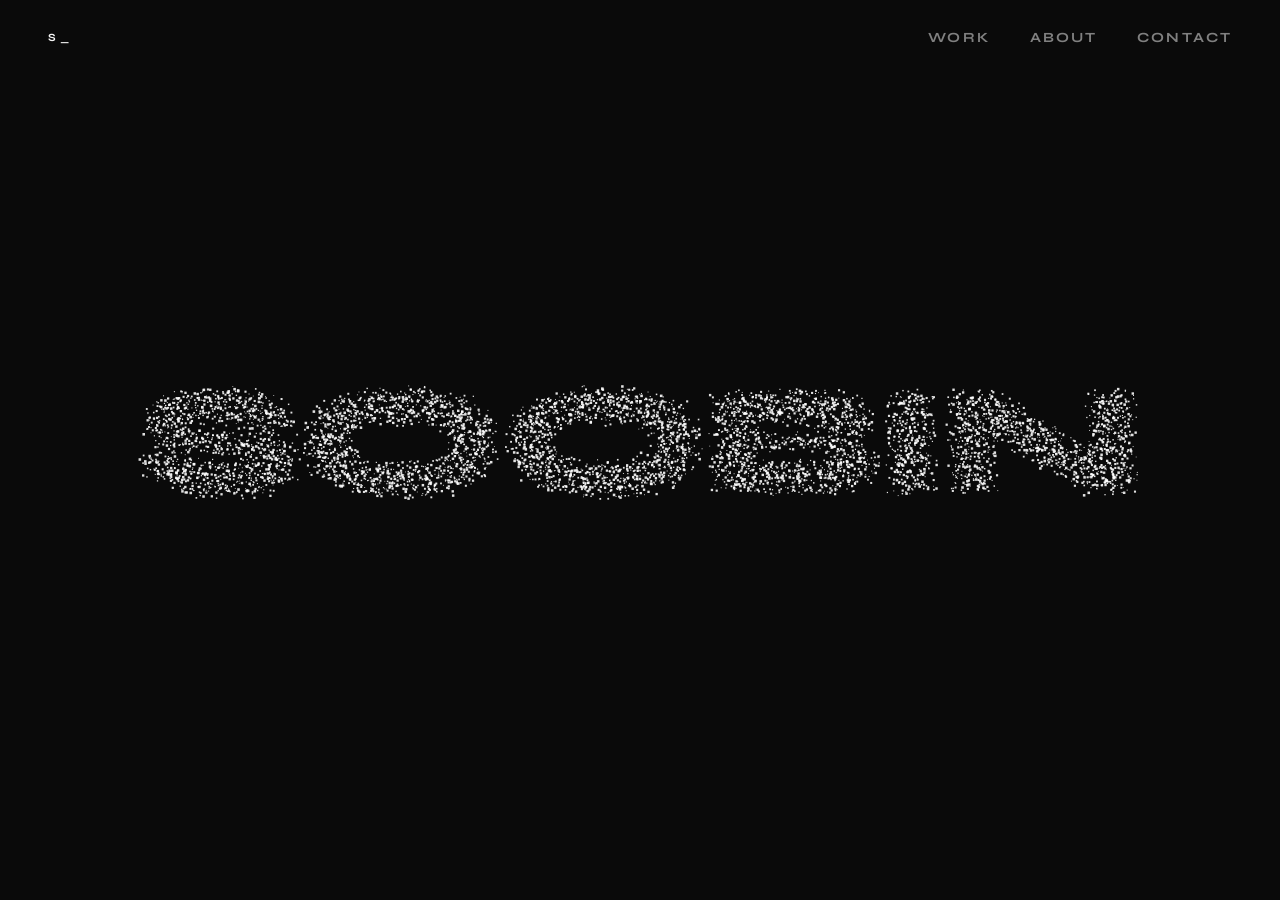
==== index.html @ 7f5744cd "Fix return: remove return-style, add typeLogo, GSAP fade then scroll" ====
<!DOCTYPE html>
<html lang="ko" class="bg-black">
<head>
  <meta charset="UTF-8">
  <meta name="viewport" content="width=device-width, initial-scale=1.0">
  <title>SOOBIN — UX/UI Designer</title>
  <script>
    history.scrollRestoration = 'manual';
    window.scrollTo(0, 0);
    document.documentElement.style.opacity = '0';
  </script>
  <link rel="preconnect" href="https://fonts.googleapis.com">
  <link rel="preconnect" href="https://fonts.gstatic.com" crossorigin>
  <link href="https://fonts.googleapis.com/css2?family=Syne:wght@400;700;800&display=swap" rel="stylesheet">
  <link href="https://fonts.googleapis.com/css2?family=Material+Symbols+Outlined:opsz,wght,FILL,GRAD@20,500,1,0&display=block" rel="stylesheet">
  <link rel="stylesheet" href="css/style.css?v=20260617b">
  <script src="https://cdnjs.cloudflare.com/ajax/libs/gsap/3.12.5/gsap.min.js"></script>
  <script src="https://cdnjs.cloudflare.com/ajax/libs/gsap/3.12.5/ScrollTrigger.min.js"></script>
  <script src="https://cdn.jsdelivr.net/npm/lenis@1.1.14/dist/lenis.min.js"></script>
</head>
<body class="antialiased bg-black">

  <!-- Fixed header: z-100 -->
  <header class="header" id="header">
    <a class="header__logo" href="#" id="headerLogo"><span id="typedLogo"></span><span class="header__cursor">_</span></a>
    <nav class="header__nav">
      <a href="#work"><span class="nav-link-inner"><span>WORK</span><span aria-hidden="true">WORK</span></span></a>
      <a href="#about"><span class="nav-link-inner"><span>ABOUT</span><span aria-hidden="true">ABOUT</span></span></a>
      <a href="#contact"><span class="nav-link-inner"><span>CONTACT</span><span aria-hidden="true">CONTACT</span></span></a>
    </nav>
  </header>

  <!-- Fixed particle canvas: z-10 -->
  <canvas id="particle-canvas"></canvas>

  <!-- Fixed hero section: z-20 (scroll cue, etc.) -->
  <section class="hero-overlay" id="heroOverlay">
    <div class="scroll-hint" id="scrollHint">
      <svg width="12" height="24" viewBox="0 0 12 24" fill="none">
        <line x1="6" y1="0" x2="6" y2="20" stroke="white" stroke-width="1" opacity="0.5"/>
        <polyline points="2,16 6,22 10,16" stroke="white" stroke-width="1" fill="none" opacity="0.5"/>
      </svg>
      <span>SCROLL</span>
    </div>
  </section>

  <!-- Background transition overlay: z-22, fades from transparent to cream -->
  <div id="bgOverlay"></div>

  <!-- Fixed content panel: z-25 — starts at translateY(100%), slides up -->
  <div id="contentPanel">
    <div class="white-bg-content">

      <!-- Section 1: ABOUT ME (first thing user sees when sliding up) -->
      <section class="section-designer" id="about">
        <div class="about-me">

          <div class="about-me-left">
            <p class="designer-label">UX / UI DESIGNER &amp; PUBLISHER</p>
            <h2 class="designer-name">ABOUT ME</h2>
            <p class="about-me-intro"><span class="cube-wrap"><strong class="cube-text" id="aboutCubeText">문제를 해결하는</strong></span> 사람입니다.</p>

            <div class="about-me-columns">
              <div class="info-col">
                <div class="info-group">
                  <h3><span class="material-symbols-outlined">school</span>EDUCATION</h3>
                  <p>단국대학교(죽전) 졸업</p>
                </div>
                <div class="info-group">
                  <h3><span class="material-symbols-outlined">work</span>WORK EXPERIENCE</h3>
                  <p><span class="info-date">2022.08 – 2026.02</span> (주) 쌤시크코스메틱<br><span class="info-sub">해외영업 / 이커머스 MD</span></p>
                </div>
                <div class="info-group">
                  <h3><span class="material-symbols-outlined">language</span>LANGUAGES</h3>
                  <p>영어 · 중국어 · 한국어 · 말레이시아어</p>
                </div>
                <div class="info-group">
                  <h3><span class="material-symbols-outlined">build</span>SKILLS</h3>
                  <div class="skills-grid">
                    <span class="skill-chip"><span class="skill-chip-inner"><span>AI 활용 기술</span><span aria-hidden="true">AI 활용 기술</span></span></span>
                    <span class="skill-chip"><span class="skill-chip-inner"><span>컨텐츠 기획</span><span aria-hidden="true">컨텐츠 기획</span></span></span>
                    <span class="skill-chip"><span class="skill-chip-inner"><span>UX/UI 디자인</span><span aria-hidden="true">UX/UI 디자인</span></span></span>
                    <span class="skill-chip"><span class="skill-chip-inner"><span>웹퍼블리싱</span><span aria-hidden="true">웹퍼블리싱</span></span></span>
                    <span class="skill-chip"><span class="skill-chip-inner"><span>SNS 운영</span><span aria-hidden="true">SNS 운영</span></span></span>
                    <span class="skill-chip"><span class="skill-chip-inner"><span>인플루언서 마케팅</span><span aria-hidden="true">인플루언서 마케팅</span></span></span>
                    <span class="skill-chip"><span class="skill-chip-inner"><span>이커머스 MD</span><span aria-hidden="true">이커머스 MD</span></span></span>
                    <span class="skill-chip"><span class="skill-chip-inner"><span>해외 영업</span><span aria-hidden="true">해외 영업</span></span></span>
                  </div>
                </div>
              </div>

              <div class="info-col">
                <div class="info-group">
                  <h3><span class="material-symbols-outlined">workspace_premium</span>CERTIFICATE</h3>
                  <div class="cert-sub">
                    <h4>WEB &amp; DEVELOPMENT</h4>
                    <p>웹개발기능사 (취득 예정)<br>프로그래밍 기능사 (취득 예정)</p>
                  </div>
                  <div class="cert-sub">
                    <h4>DESIGN</h4>
                    <p>2026 GTQ 1급<br>2026 GTQi 1급</p>
                  </div>
                  <div class="cert-sub">
                    <h4>LANGUAGE</h4>
                    <p>2025 TOPIK 6급<br>2024 무역영어 1급<br>2022 ITT 비즈니스 영어 번역 2급<br>2021 TOEIC 910</p>
                  </div>
                  <div class="cert-sub">
                    <h4>OTHERS</h4>
                    <p>2025 네트워크관리사 2급<br>2025 운전면허 2종</p>
                  </div>
                </div>
              </div>
            </div>
          </div>

          <div class="about-me-right">
            <div class="profile-photo-wrap">
              <div class="profile-photo"><img src="images/profile.jpg" alt="장수빈"></div>
              <!-- Small pixel-art stickers floating around the photo instead of
                   a separate "What I Like" block — a quieter, more personal touch. -->
              <img class="profile-sticker profile-sticker--game" style="--r:-10deg" src="images/sticker-gamev2.png" alt="게임">
              <img class="profile-sticker profile-sticker--music" style="--r:8deg" src="images/sticker-musicv2.png" alt="음악">
              <img class="profile-sticker profile-sticker--coffee" style="--r:-6deg" src="images/sticker-coffeev2.png" alt="커피">
            </div>
            <p class="profile-name">장수빈</p>
            <dl class="profile-table">
              <div><dt>D.O.B</dt><dd>1997.03.01</dd></div>
              <div><dt>EMAIL</dt><dd>itsmauvely@gmail.com</dd></div>
              <div><dt>TEL</dt><dd>010-4580-2999</dd></div>
              <div><dt>NATIONALITY</dt><dd>말레이시아 (F-2)</dd></div>
            </dl>
          </div>

        </div>
      </section>

      <!-- Scene transition: white → black wipe, scrubbed by scroll -->
      <div class="scene-transition" data-fill="#0a0a0a">
        <div class="scene-transition-fill"></div>
      </div>

      <!-- Section 2: Selected Works (gallery clip-path reveal) -->
      <section class="section-work" id="work">
        <div class="section-header">
          <h2>SELECTED WORKS</h2>
        </div>
        <!-- Works grid: each card is text-over-media. On hover the card's
             video autoplays (muted/loop) and every other card desaturates
             + dims, spotlighting the hovered project. Poster <div> and the
             empty <video> are placeholders — swap in real <img src> /
             <video src> per project. -->
        <div class="works-grid">
          <a class="work-item" href="work/ode.html">
            <div class="work-head">
              <div class="work-meta">
                <h3 class="work-title">ODE</h3>
                <div class="work-tagline"><span>UX/UI Design</span><i class="work-divider"></i><span>Concept Design</span></div>
              </div>
            </div>
            <div class="work-media">
              <img class="work-poster" src="images/ode-thumb.png" alt="" loading="lazy">
              <video class="work-video" muted loop playsinline preload="none" src="images/ode-video.mp4"></video>
            </div>
          </a>
          <a class="work-item" href="#">
            <div class="work-head">
              <div class="work-meta">
                <h3 class="work-title">Project Title</h3>
                <div class="work-tagline"><span>UX/UI Design</span><i class="work-divider"></i><span>Redesign</span></div>
              </div>
            </div>
            <div class="work-media">
              <img class="work-poster" src="https://picsum.photos/seed/soobin2/800/450" alt="" loading="lazy">
              <video class="work-video" muted loop playsinline preload="none"></video>
            </div>
          </a>
          <a class="work-item" href="#">
            <div class="work-head">
              <div class="work-meta">
                <h3 class="work-title">Project Title</h3>
                <div class="work-tagline"><span>UX/UI Design</span><i class="work-divider"></i><span>Concept Design</span></div>
              </div>
            </div>
            <div class="work-media">
              <img class="work-poster" src="https://picsum.photos/seed/soobin3/800/450" alt="" loading="lazy">
              <video class="work-video" muted loop playsinline preload="none"></video>
            </div>
          </a>
          <a class="work-item" href="#">
            <div class="work-head">
              <div class="work-meta">
                <h3 class="work-title">Project Title</h3>
                <div class="work-tagline"><span>UX/UI Design</span><i class="work-divider"></i><span>Redesign</span></div>
              </div>
            </div>
            <div class="work-media">
              <img class="work-poster" src="https://picsum.photos/seed/soobin4/800/450" alt="" loading="lazy">
              <video class="work-video" muted loop playsinline preload="none"></video>
            </div>
          </a>
          <a class="work-item" href="#">
            <div class="work-head">
              <div class="work-meta">
                <h3 class="work-title">Project Title</h3>
                <div class="work-tagline"><span>UX/UI Design</span><i class="work-divider"></i><span>Concept Design</span></div>
              </div>
            </div>
            <div class="work-media">
              <img class="work-poster" src="https://picsum.photos/seed/soobin5/800/450" alt="" loading="lazy">
              <video class="work-video" muted loop playsinline preload="none"></video>
            </div>
          </a>
          <a class="work-item" href="#">
            <div class="work-head">
              <div class="work-meta">
                <h3 class="work-title">Project Title</h3>
                <div class="work-tagline"><span>UX/UI Design</span><i class="work-divider"></i><span>Redesign</span></div>
              </div>
            </div>
            <div class="work-media">
              <img class="work-poster" src="https://picsum.photos/seed/soobin6/800/450" alt="" loading="lazy">
              <video class="work-video" muted loop playsinline preload="none"></video>
            </div>
          </a>
        </div>
      </section>

      <!-- Scene transition: black → white wipe, scrubbed by scroll -->
      <div class="scene-transition" data-fill="#ffffff">
        <div class="scene-transition-fill"></div>
      </div>

      <!-- Section 3: Skills -->
      <section class="section-about" id="skills">
        <div class="about-inner">
          <div class="about-text">
            <h2>UX/UI DESIGNER<br>& PUBLISHER</h2>
            <p>사용자 중심의 디자인으로 문제를 해결하고,<br>직접 코드로 구현해 완성도 높은 제품을 만듭니다.</p>
            <div class="tools">
              <span>Figma</span><span>Photoshop</span><span>Illustrator</span><span>After Effects</span><span>HTML/CSS</span><span>JavaScript</span>
            </div>
          </div>
        </div>
      </section>

      <!-- Footer / Contact -->
      <footer class="footer" id="contact">
        <div class="footer-inner">
          <a class="footer-email" href="mailto:itsmauvely@gmail.com">
            <span class="footer-email-text">
              itsmauvely@gmail.com
            </span>
          </a>
          <p class="footer-copy">© 2026 SOOBIN. All rights reserved.</p>
        </div>
      </footer>

    </div>
  </div>

  <script src="js/particle.js"></script>
  <script>
    (function () {
      const el = document.getElementById('aboutCubeText');
      if (!el) return;
      const words = ['문제를 해결하는', '경험을 설계하는', '새로운 도전을 좋아하는', '디테일에 집착하는'];
      let idx = 0;

      const prefersReducedMotion = window.matchMedia('(prefers-reduced-motion: reduce)').matches;

      gsap.set(el, { transformPerspective: 500, transformOrigin: '50% 100%' });

      function rotate() {
        if (prefersReducedMotion) {
          idx = (idx + 1) % words.length;
          el.textContent = words[idx];
          return;
        }

        gsap.to(el, {
          rotationX: 90,
          opacity: 0,
          duration: 0.32,
          ease: 'power3.in',
          onComplete: () => {
            idx = (idx + 1) % words.length;
            el.textContent = words[idx];
            gsap.fromTo(el,
              { rotationX: -90, opacity: 0 },
              { rotationX: 0, opacity: 1, duration: 0.38, ease: 'power3.out' }
            );
          }
        });
      }

      setInterval(rotate, 2600);
    })();
  </script>
  <script>
    (function () {
      if (typeof ScrollTrigger === 'undefined') return;
      gsap.registerPlugin(ScrollTrigger);

      const scroller = document.getElementById('contentPanel');
      ScrollTrigger.defaults({ scroller });

      // ── Lenis smooth scroll on the panel (not window — the panel is the
      //    real scroller here). Driven by GSAP's ticker and wired to
      //    ScrollTrigger.update so the two never fight over the scroll loop. ──
      let lenis = null;
      if (typeof Lenis !== 'undefined') {
        lenis = new Lenis({
          wrapper: scroller,
          content: scroller.firstElementChild, // .white-bg-content
          duration: 1.05,
          easing: (t) => Math.min(1, 1.001 - Math.pow(2, -10 * t)),
          smoothWheel: true,
          syncTouch: false, // leave touch native so the swipe-to-close gesture keeps working
        });

        lenis.on('scroll', ScrollTrigger.update);

        gsap.ticker.add((time) => { lenis.raf(time * 1000); });
        gsap.ticker.lagSmoothing(0);

        // Expose so particle.js can reset scroll position on open/close.
        window.__lenis = lenis;
      }

      // Scene transitions: each .scene-transition's fill scales up to cover
      // it as you scroll through, so the white↔black section change reads
      // as one continuous wipe instead of a hard cut at a section edge.
      document.querySelectorAll('.scene-transition').forEach((el) => {
        const fill = el.querySelector('.scene-transition-fill');
        if (!fill) return;
        fill.style.background = el.dataset.fill || '#000';

        gsap.fromTo(fill, { scaleY: 0 }, {
          scaleY: 1,
          ease: 'none',
          scrollTrigger: {
            trigger: el,
            start: 'top bottom',
            end: 'bottom top',
            scrub: true
          }
        });
      });

      // Generic scroll reveal — every section's content fades + rises in,
      // staggered, instead of just being statically there. Used everywhere
      // so scrolling itself carries the motion, per-section.
      function reveal(selector) {
        document.querySelectorAll(selector).forEach((group) => {
          const items = group.children.length ? Array.from(group.children) : [group];
          gsap.from(items, {
            y: 28,
            opacity: 0,
            duration: 0.7,
            ease: 'power3.out',
            stagger: 0.08,
            scrollTrigger: {
              trigger: group,
              start: 'top 85%',
              toggleActions: 'play none none none'
            }
          });
        });
      }

      reveal('.info-col');
      reveal('.section-header');
      reveal('.about-text');
      reveal('.footer-inner');

      // Works cards: a CSS-only fade-in on scroll (no GSAP opacity hold) so
      // they can never get stuck invisible if a ScrollTrigger misfires.
      const workItems = document.querySelectorAll('.work-item');
      if ('IntersectionObserver' in window) {
        const io = new IntersectionObserver((entries) => {
          entries.forEach((e) => {
            if (e.isIntersecting) { e.target.classList.add('is-in'); io.unobserve(e.target); }
          });
        }, { root: scroller, threshold: 0.12 });
        workItems.forEach((it) => io.observe(it));
      } else {
        workItems.forEach((it) => it.classList.add('is-in'));
      }
      // Safety net: never let a card stay hidden if the observer misfires.
      setTimeout(() => workItems.forEach((it) => it.classList.add('is-in')), 2500);

      // Selected Works: play a card's video on hover, reset when leaving.
      // No-ops gracefully until each <video> is given a real src.
      document.querySelectorAll('.work-item').forEach((item) => {
        const video = item.querySelector('.work-video');
        if (!video) return;
        item.addEventListener('mouseenter', () => {
          if (!video.getAttribute('src') && !video.currentSrc) return;
          const p = video.play();
          if (p) p.catch(() => {});
        });
        item.addEventListener('mouseleave', () => {
          video.pause();
          video.currentTime = 0;
        });
      });

      window.addEventListener('load', () => ScrollTrigger.refresh());

      // Page transition: 뷰포트 전체를 dark overlay로 덮고 이동 (파티클 노출 방지)
      const transOverlay = document.createElement('div');
      transOverlay.style.cssText = 'position:fixed;inset:0;background:#2b3133;z-index:9999;opacity:0;pointer-events:none;transition:opacity 0.18s ease';
      document.body.appendChild(transOverlay);

      document.querySelectorAll('.work-item[href]:not([href="#"])').forEach((link) => {
        link.addEventListener('click', (e) => {
          const href = link.getAttribute('href');
          if (!href || href === '#') return;
          e.preventDefault();
          transOverlay.style.pointerEvents = 'all';
          transOverlay.style.opacity = '1';
          setTimeout(() => { window.location.href = href; }, 180);
        });
      });
    })();
  </script>
</body>
</html>
---- css/style.css ----
*, *::before, *::after { box-sizing: border-box; margin: 0; padding: 0; }

:root {
  --bg: #0a0a0a;
  --text: #ffffff;
  --font: 'Syne', sans-serif;
  --panel-ease: cubic-bezier(0.16, 1, 0.3, 1);
}

html {
  background: var(--bg);
  overflow: hidden; /* no window scroll — panel handles it */
}

body {
  background: var(--bg);
  color: var(--text);
  font-family: var(--font);
  overflow: hidden;
  height: 100dvh;
}

/* ── Header ── */
.header {
  position: fixed;
  top: 0; left: 0; right: 0;
  z-index: 100;
  display: flex;
  justify-content: space-between;
  align-items: center;
  padding: 28px 48px;
  opacity: 0;
  transform: translateY(-16px);
  transition: opacity 0.8s ease, transform 0.8s ease;
  mix-blend-mode: difference;
  pointer-events: none;
}

.header.visible {
  opacity: 1;
  transform: translateY(0);
  pointer-events: auto;
}

.header__logo {
  font-size: 11px;
  font-weight: 700;
  letter-spacing: 0.18em;
  color: #fff;
  text-decoration: none;
  display: inline-flex;
  align-items: center;
  white-space: nowrap;
}

.header__cursor {
  display: inline-block;
  margin-left: 2px;
  animation: header-cursor-blink 1s steps(1) infinite;
}

@keyframes header-cursor-blink {
  0%, 49% { opacity: 1; }
  50%, 100% { opacity: 0; }
}

.header__nav {
  display: flex;
  gap: 40px;
}

.header__nav a {
  display: inline-block;
  overflow: hidden;
  height: 1.4em;
  font-size: 14px;
  font-weight: 700;
  letter-spacing: 0.15em;
  color: #fff;
  text-decoration: none;
  opacity: 0.5;
  transition: opacity 0.3s;
}

.header__nav a:hover { opacity: 1; }

/* Plain rising-text swap — no blur, just slide. */
.nav-link-inner {
  position: relative;
  display: inline-block;
}

.nav-link-inner span {
  display: block;
  line-height: 1.4em;
  transition: transform 0.3s var(--panel-ease);
}

/* First span stays in normal flow — it's what gives the link its size. */
.nav-link-inner span:first-child {
  position: relative;
  transform: translateY(0%);
}

/* Duplicate is just an overlay riding on top, starting one line below. */
.nav-link-inner span:last-child {
  position: absolute;
  left: 0;
  top: 0;
  width: 100%;
  transform: translateY(100%);
}

.header__nav a:hover .nav-link-inner span:first-child {
  transform: translateY(-100%);
}

.header__nav a:hover .nav-link-inner span:last-child {
  transform: translateY(0%);
}

/* ── Fixed particle canvas ── */
#particle-canvas {
  position: fixed;
  top: 0; left: 0;
  width: 100vw;
  height: 100vh;
  display: block;
  z-index: 1;
  transform-origin: 50% 50%;
  will-change: filter, transform, opacity;
}

/* ── Hero overlay (holds scroll hint) ── */
.hero-overlay {
  position: fixed;
  inset: 0;
  z-index: 20;
  pointer-events: none;
}

/* ── Scroll hint ── */
.scroll-hint {
  position: absolute;
  bottom: 40px;
  left: 50%;
  transform: translateX(-50%);
  display: flex;
  flex-direction: column;
  align-items: center;
  gap: 10px;
  opacity: 0;
  transition: opacity 0.8s ease;
  pointer-events: none;
}

.scroll-hint.visible { opacity: 1; }

.scroll-hint span {
  font-size: 9px;
  font-weight: 700;
  letter-spacing: 0.3em;
  color: rgba(255,255,255,0.35);
}

/* ── Page transition: View Transitions API (JS-driven, Chrome 111+) ── */
@keyframes vt-slide-in {
  from { opacity: 0; transform: translateY(24px); }
  to   { opacity: 1; transform: translateY(0); }
}
@keyframes vt-fade-out {
  from { opacity: 1; }
  to   { opacity: 0; }
}

::view-transition-new(root) {
  animation: vt-slide-in 0.65s cubic-bezier(0.16, 1, 0.3, 1) both;
}
::view-transition-old(root) {
  animation: vt-fade-out 0.25s ease forwards;
}

/* ── Background transition overlay ── */
#bgOverlay {
  position: fixed;
  inset: 0;
  z-index: 22;
  background: #ffffff;
  opacity: 0;
  pointer-events: none;
}

/* ── Content panel: slides up from below ── */
#contentPanel {
  position: fixed;
  inset: 0;
  z-index: 25;
  background: #ffffff;
  color: #1a1a1a;
  overflow-y: auto;
  overflow-x: hidden;
  overscroll-behavior-y: contain;
  opacity: 0;
  visibility: hidden;
  scrollbar-width: none;
  -ms-overflow-style: none;
}

#contentPanel::-webkit-scrollbar { display: none; }

/* ── ABOUT ME section (first thing in panel) ── */
.section-designer {
  min-height: 100dvh;
  display: flex;
  flex-direction: column;
  /* Center the resume block in the viewport when it's shorter than one
     screen (no more big empty band before Selected Works), but fall back
     to top-alignment when it's taller so the heading never gets clipped
     out of the scroll. */
  justify-content: safe center;
  padding: 80px 10vw 32px;
}

.designer-label {
  font-size: 14px;
  font-weight: 700;
  letter-spacing: 0.25em;
  color: rgba(0,0,0,0.35);
}

.designer-name {
  font-size: clamp(52px, 6.4vw, 76px);
  font-weight: 800;
  letter-spacing: -0.01em;
  line-height: 0.9;
  color: #1a1a1a;
  margin-top: 10px;
}

/* ── ABOUT ME: resume-style two-column layout ── */
.about-me {
  display: grid;
  grid-template-columns: 1fr 320px;
  align-items: start;
  gap: 80px;
  width: 100%;
}

.about-me-intro {
  font-size: clamp(22px, 2.6vw, 28px);
  color: rgba(0,0,0,0.7);
  margin-top: 40px;
  padding-bottom: 40px;
  border-bottom: 1px solid rgba(0,0,0,0.07);
}

.about-me-intro strong {
  font-weight: 800;
}

/* ── Cube-rotate text in intro line ── */
.cube-wrap {
  display: inline-block;
  perspective: 500px;
  vertical-align: bottom;
}

.cube-text {
  display: inline-block;
  transform-origin: 50% 100%;
  backface-visibility: hidden;
  will-change: transform, opacity;
}

.about-me-columns {
  display: grid;
  grid-template-columns: 1fr 1fr;
  gap: 56px;
  margin-top: 56px;
}

.info-col {
  display: flex;
  flex-direction: column;
  gap: 42px;
}

/* A small line icon per category instead of a flat list of equally
   weighted headers — gives the eye a rhythm to follow without adding color. */
.info-group h3 {
  display: flex;
  align-items: center;
  gap: 11px;
  font-size: 17px;
  font-weight: 800;
  letter-spacing: 0.04em;
  color: #1a1a1a;
  margin-bottom: 16px;
}

.info-group h3 .material-symbols-outlined {
  font-size: 25px;
  flex-shrink: 0;
  color: #1a1a1a;
}

.info-group p {
  font-size: 17px;
  line-height: 1.7;
  color: rgba(0,0,0,0.55);
}

.info-date {
  color: rgba(0,0,0,0.35);
  margin-right: 4px;
}

.info-sub {
  color: rgba(0,0,0,0.4);
  font-size: 15px;
}

/* Chips instead of a 2-col text list — wraps naturally so it doesn't
   stretch into four long, sparse rows. */
.skills-grid {
  display: grid;
  grid-template-columns: repeat(4, max-content);
  gap: 8px 10px;
}

/* Chip is just the clipping frame + border; the rising text lives in
   the inner two-row stack so hover swaps "label" for a bolder duplicate
   of itself instead of inverting the background. */
.skill-chip {
  position: relative;
  display: flex;
  align-items: center;
  justify-content: center;
  overflow: hidden;
  padding: 8px 17px;
  border: 1px solid rgba(0,0,0,0.12);
  border-radius: 22px;
  text-align: center;
  transition: border-color 0.25s ease;
}

/* Hover-only effects are scoped to mouse-capable devices. On touch
   screens there's no "mouse leave" event, so tapping a chip would
   trigger :hover and leave it permanently stuck in the bold/blurred
   state — exactly what was showing up in chips that had been tapped. */
@media (hover: hover) and (pointer: fine) {
  .skill-chip:hover {
    border-color: rgba(0,0,0,0.3);
  }
}

/* Plain rising-text swap — no blur, just slide. Explicit height +
   overflow:hidden here too, as a hard clip independent of the chip's own
   sizing, so the duplicate line can never visibly poke out. Fixed px
   (not em) because em here was resolving against the wrong inherited
   font-size, leaving the box taller than one real line of text. */
.skill-chip-inner {
  position: relative;
  display: inline-block;
  height: 22px;
  overflow: hidden;
  /* clip-path + isolation force a hard clip boundary that filter:blur()
     can't bleed past — overflow:hidden alone can let a blurred child's
     glow render slightly outside the box in some browsers. */
  clip-path: inset(0);
  isolation: isolate;
}

.skill-chip-inner span {
  display: block;
  font-size: 15px;
  font-weight: 600;
  /* px, not unitless 1.4 — was rounding inconsistently against the box
     height across browsers/zoom levels and letting a sliver of the
     hidden duplicate line peek out even at rest. Matching the box
     height exactly removes that subpixel gap. */
  line-height: 22px;
  white-space: nowrap;
  /* Fast revert by default — so if the mouse just glides past without
     properly hovering, it snaps back to sharp/rest almost immediately
     instead of lingering mid-blur. The slow, deliberate blur-while-rising
     only happens on the hover transition below. */
  transition: transform 0.15s ease, filter 0.15s ease;
}

@media (hover: hover) and (pointer: fine) {
  .skill-chip:hover .skill-chip-inner span {
    transition: transform 0.45s cubic-bezier(0.65, 0, 0.35, 1), filter 0.45s cubic-bezier(0.65, 0, 0.35, 1);
  }
}

/* First span stays in normal flow — it's what gives the chip its size.
   No opacity transition: it stays fully visible while it slides + blurs
   out, so the blur is actually seen mid-transition instead of fading
   away with it. The hard clip on .skill-chip-inner hides it once it's
   off-frame. */
.skill-chip-inner span:first-child {
  position: relative;
  color: rgba(0,0,0,0.6);
  transform: translateY(0%);
  filter: blur(0px);
}

/* Duplicate is an overlay riding on top, parked further than one full
   line below at rest — bold (700) Hangul glyphs can overshoot their own
   line-box by a few px, so sitting at exactly translateY(100%) let that
   overshoot creep back into the visible window even while "hidden".
   The extra +8px margin guarantees it's fully clear of the clip edge. */
.skill-chip-inner span:last-child {
  position: absolute;
  left: 0;
  top: 0;
  width: 100%;
  color: #1a1a1a;
  font-weight: 700;
  transform: translateY(calc(100% + 8px));
  filter: blur(6px);
}

@media (hover: hover) and (pointer: fine) {
  .skill-chip:hover .skill-chip-inner span:first-child {
    transform: translateY(calc(-100% - 8px));
    filter: blur(6px);
  }

  .skill-chip:hover .skill-chip-inner span:last-child {
    transform: translateY(0%);
    filter: blur(0px);
  }
}

.cert-sub {
  margin-bottom: 32px;
}

.cert-sub:last-child {
  margin-bottom: 0;
}

.cert-sub h4 {
  font-size: 13px;
  font-weight: 700;
  letter-spacing: 0.08em;
  color: rgba(0,0,0,0.4);
  margin-bottom: 12px;
}

.cert-sub p {
  font-size: 17px;
  line-height: 1.7;
  color: rgba(0,0,0,0.55);
}

/* ── ABOUT ME: right profile card ── */
.about-me-right {
  display: flex;
  flex-direction: column;
  margin-top: 110px;
}

.profile-photo-wrap {
  position: relative;
  margin-bottom: 20px;
}

.profile-photo {
  width: 100%;
  aspect-ratio: 1 / 1;
  background: rgba(0,0,0,0.07);
  border: 1px solid rgba(0,0,0,0.08);
  overflow: hidden;
}

.profile-photo img {
  width: 100%;
  height: 100%;
  object-fit: cover;
  display: block;
}

/* Small pixel-art stickers floating at the photo's corners — the "What I
   Like" idea shrunk down to a quiet detail instead of its own scrapbook
   block. Each is a standalone image (no pill/background of its own), with
   a drop-shadow to lift it off the photo and a slow idle wiggle to sell
   the stuck-on-by-hand feel. */
.profile-sticker {
  position: absolute;
  width: 56px;
  filter: drop-shadow(0 8px 14px rgba(0,0,0,0.18));
  transform: rotate(var(--r, 0deg));
  animation: stickerWiggle 4.5s ease-in-out infinite;
  animation-delay: var(--delay, 0s);
  transition: transform 0.25s var(--panel-ease), filter 0.25s var(--panel-ease);
}

.profile-sticker:hover {
  transform: rotate(0deg) scale(1.12);
  filter: drop-shadow(0 12px 20px rgba(0,0,0,0.24));
  animation-play-state: paused;
}

.profile-sticker--game {
  width: 100px;
  top: -16px;
  left: -20px;
  --delay: 0s;
}

.profile-sticker--music {
  width: 100px;
  bottom: 20px;
  right: -24px;
  --delay: 1.2s;
}

.profile-sticker--coffee {
  width: 100px;
  bottom: -18px;
  left: 30px;
  --delay: 2.4s;
}

@keyframes stickerWiggle {
  0%, 100% { transform: rotate(var(--r, 0deg)); }
  50% { transform: rotate(calc(var(--r, 0deg) * -0.6)); }
}

.profile-name {
  text-align: center;
  font-size: 22px;
  font-weight: 700;
  color: #1a1a1a;
  margin-bottom: 32px;
}

.profile-table {
  display: flex;
  flex-direction: column;
  gap: 16px;
}

.profile-table > div {
  display: flex;
  justify-content: space-between;
  gap: 12px;
  font-size: 16px;
  border-bottom: 1px solid rgba(0,0,0,0.06);
  padding-bottom: 12px;
}

.profile-table dt {
  font-weight: 700;
  letter-spacing: 0.05em;
  color: rgba(0,0,0,0.4);
  white-space: nowrap;
}

.profile-table dd {
  color: rgba(0,0,0,0.7);
  text-align: right;
}

@media (max-width: 860px) {
  .about-me {
    grid-template-columns: 1fr;
  }
  .about-me-columns {
    grid-template-columns: 1fr;
  }
  .about-me-right {
    max-width: 280px;
    margin-top: 120px;
  }
  .profile-sticker--game {
    left: 0;
  }
  .profile-sticker--music {
    right: 0;
  }
  .profile-sticker--coffee {
    left: 12px;
  }
}

/* ── Scene transition: a short pinned-feeling strip whose fill scales up
   as you scroll through it, so the background color change reads as one
   continuous motion instead of a hard cut at a section boundary. ── */
.scene-transition {
  position: relative;
  height: 14vh;
  overflow: hidden;
}

.scene-transition-fill {
  position: absolute;
  inset: 0;
  transform: scaleY(0);
  transform-origin: bottom;
}

/* ── Selected Works: flips to the dark palette — the hero's color,
   reappearing once you're deep enough into the scroll to feel like a
   deliberate "next chapter" rather than the same white page forever. ── */
.section-work {
  padding: 72px 10vw 120px;
  background: #0a0a0a;
}

.section-header {
  display: flex;
  justify-content: space-between;
  align-items: flex-end;
  margin-bottom: 72px;
}

.section-header h2 {
  font-size: clamp(28px, 4vw, 52px);
  font-weight: 800;
  letter-spacing: 0.04em;
  text-transform: uppercase;
  color: #fff;
}

.section-header p {
  font-size: 11px;
  font-weight: 700;
  letter-spacing: 0.2em;
  color: rgba(255,255,255,0.4);
}

/* ── Selected Works grid ──
   Text-over-media cards in a 3-up grid. Hover plays the card's video and
   desaturates every sibling, spotlighting the hovered project. ── */
.works-grid {
  display: grid;
  grid-template-columns: repeat(3, minmax(1px, 1fr));
  gap: 56px 24px;
}

.work-item {
  display: flex;
  flex-direction: column;
  gap: 18px;
  text-decoration: none;
  color: inherit;
  /* Scroll fade-in (driven by IntersectionObserver adding .is-in). */
  opacity: 0;
  transform: translateY(24px);
  /* Sibling dimming: when the grid is hovered every card fades + drains
     of colour; the one actually under the cursor is restored below. */
  transition: opacity 0.55s var(--panel-ease, ease),
              transform 0.55s var(--panel-ease, ease),
              filter 0.45s var(--panel-ease, ease);
}

.work-item.is-in {
  opacity: 1;
  transform: none;
}

@media (hover: hover) and (pointer: fine) {
  .works-grid:hover .work-item {
    opacity: 0.4;
    filter: grayscale(1);
  }
  .works-grid:hover .work-item:hover {
    opacity: 1;
    filter: none;
  }
}

.work-head {
  display: flex;
  align-items: flex-start;
}

.work-meta {
  display: flex;
  flex-direction: column;
  gap: 4px;
}

.work-title {
  font-size: 16px;
  font-weight: 500;
  letter-spacing: 0.01em;
  color: #f2f2f2;
}

.work-tagline {
  display: flex;
  align-items: center;
  gap: 8px;
  font-size: 13px;
  color: rgba(255,255,255,0.5);
}

.work-divider {
  flex: none;
  width: 12px;
  height: 1px;
  background: rgba(255,255,255,0.25);
}

.work-media {
  position: relative;
  width: 100%;
  aspect-ratio: 16 / 9;
  overflow: hidden;
  background: #111;
}

.work-poster,
.work-video {
  position: absolute;
  inset: 0;
  width: 100%;
  height: 100%;
  object-fit: cover;
  display: block;
}

/* Placeholder poster — a duotone block (hue set per-card inline) so the
   grayscale-on-hover effect is visible before real thumbnails exist.
   Replace .work-poster with an <img> and give .work-video a src to wire
   in the real hover-to-play footage. */
.work-poster {
  background: linear-gradient(135deg,
    hsl(var(--hue, 210) 55% 42%),
    hsl(calc(var(--hue, 210) + 40) 50% 20%));
}

.work-video {
  opacity: 0;
  transition: opacity 0.4s ease;
}

.work-item:hover .work-video {
  opacity: 1;
}

@media (max-width: 1100px) {
  .works-grid { grid-template-columns: repeat(2, minmax(1px, 1fr)); }
}

@media (max-width: 680px) {
  .works-grid { grid-template-columns: 1fr; gap: 40px; }
}

/* ── About ── */
.section-about {
  padding: 140px 10vw;
  border-bottom: 1px solid rgba(0,0,0,0.06);
}

.about-inner {
  max-width: 700px;
}

.about-text h2 {
  font-size: clamp(32px, 5vw, 68px);
  font-weight: 800;
  letter-spacing: 0.04em;
  line-height: 1.05;
  margin-bottom: 36px;
  color: #1a1a1a;
}

.about-text p {
  font-size: clamp(14px, 1.5vw, 17px);
  font-weight: 400;
  line-height: 1.8;
  color: rgba(0,0,0,0.5);
  margin-bottom: 48px;
}

.tools {
  display: flex;
  flex-wrap: wrap;
  gap: 8px;
}

.tools span {
  font-size: 10px;
  font-weight: 700;
  letter-spacing: 0.18em;
  color: rgba(0,0,0,0.4);
  padding: 8px 16px;
  border: 1px solid rgba(0,0,0,0.15);
  transition: border-color 0.3s, color 0.3s;
}

.tools span:hover {
  border-color: rgba(0,0,0,0.5);
  color: rgba(0,0,0,0.9);
}

/* ── Footer ── */
.footer {
  padding: 80px 10vw 60px;
}

.footer-inner {
  display: flex;
  flex-direction: column;
  gap: 48px;
}

.footer-email {
  display: inline-block;
  text-decoration: none;
  overflow: hidden;
}

.footer-email-text {
  display: block;
  font-size: clamp(24px, 3.5vw, 52px);
  font-weight: 800;
  letter-spacing: 0.02em;
  color: #1a1a1a;
  opacity: 0.25;
  transition: opacity 0.4s ease;
  white-space: nowrap;
}

.footer-email:hover .footer-email-text {
  opacity: 1;
}

.footer-copy {
  font-size: 10px;
  font-weight: 700;
  letter-spacing: 0.2em;
  color: rgba(0,0,0,0.25);
}
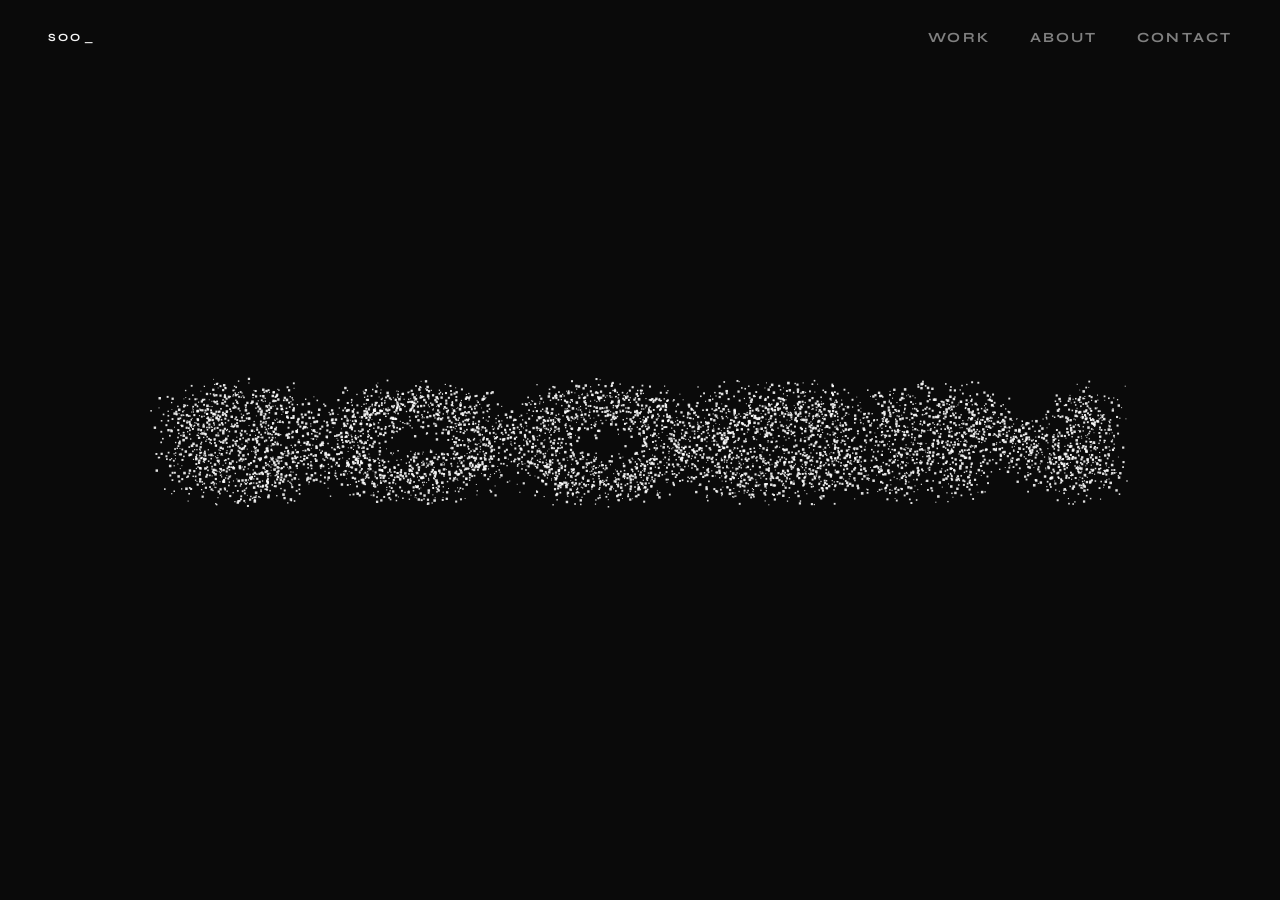
==== commit 5a1ce677: "Smooth page transitions: power3.inOut overlay + fade+scale both directions" ====
--- a/index.html
+++ b/index.html
@@ -409,7 +409,7 @@
 
       // Page transition: 뷰포트 전체를 dark overlay로 덮고 이동 (파티클 노출 방지)
       const transOverlay = document.createElement('div');
-      transOverlay.style.cssText = 'position:fixed;inset:0;background:#2b3133;z-index:9999;opacity:0;pointer-events:none;transition:opacity 0.18s ease';
+      transOverlay.style.cssText = 'position:fixed;inset:0;background:#111;z-index:9999;opacity:0;pointer-events:none;';
       document.body.appendChild(transOverlay);
 
       document.querySelectorAll('.work-item[href]:not([href="#"])').forEach((link) => {
@@ -418,8 +418,12 @@
           if (!href || href === '#') return;
           e.preventDefault();
           transOverlay.style.pointerEvents = 'all';
-          transOverlay.style.opacity = '1';
-          setTimeout(() => { window.location.href = href; }, 180);
+          gsap.to(transOverlay, {
+            opacity: 1,
+            duration: 0.32,
+            ease: 'power3.inOut',
+            onComplete: () => { window.location.href = href; }
+          });
         });
       });
     })();
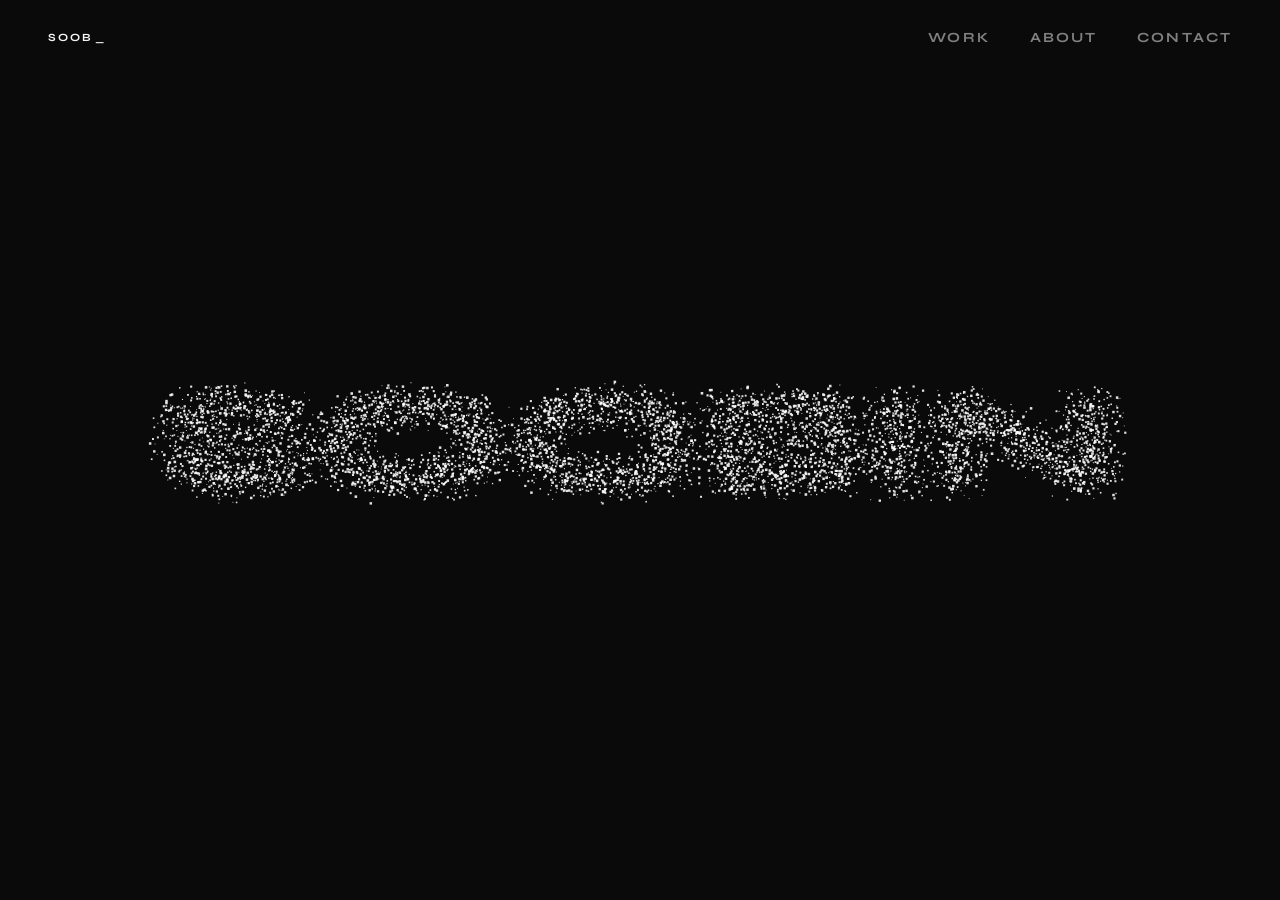
==== commit 64f23de0: "Smoother transitions: power2.inOut 0.4s both directions" ====
--- a/index.html
+++ b/index.html
@@ -420,8 +420,8 @@
           transOverlay.style.pointerEvents = 'all';
           gsap.to(transOverlay, {
             opacity: 1,
-            duration: 0.32,
-            ease: 'power3.inOut',
+            duration: 0.4,
+            ease: 'power2.inOut',
             onComplete: () => { window.location.href = href; }
           });
         });
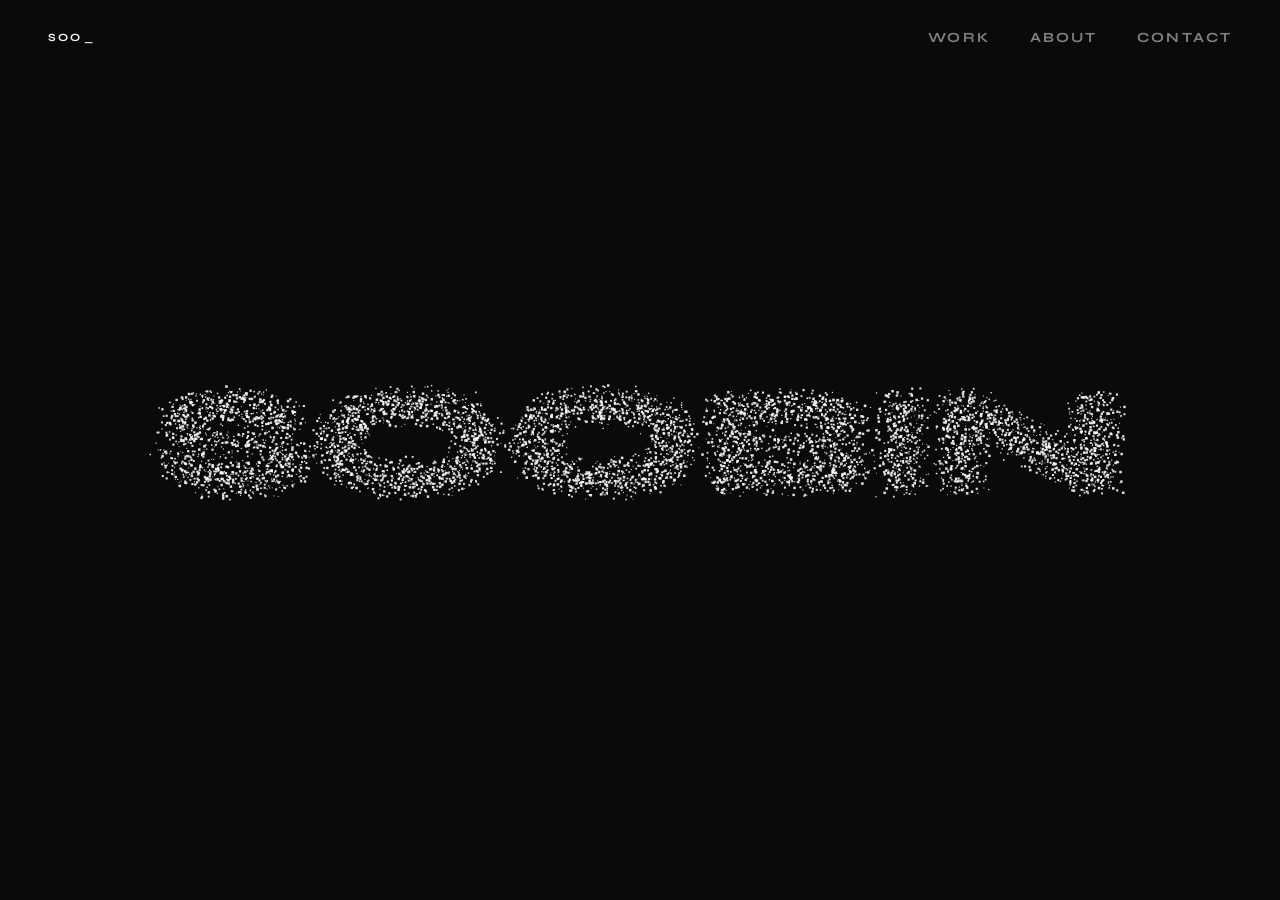
==== commit e0bc6ae4: "Fix white flash: inline background color on html element before CSS loads" ====
--- a/index.html
+++ b/index.html
@@ -1,5 +1,5 @@
 <!DOCTYPE html>
-<html lang="ko" class="bg-black">
+<html lang="ko" class="bg-black" style="background:#111">
 <head>
   <meta charset="UTF-8">
   <meta name="viewport" content="width=device-width, initial-scale=1.0">
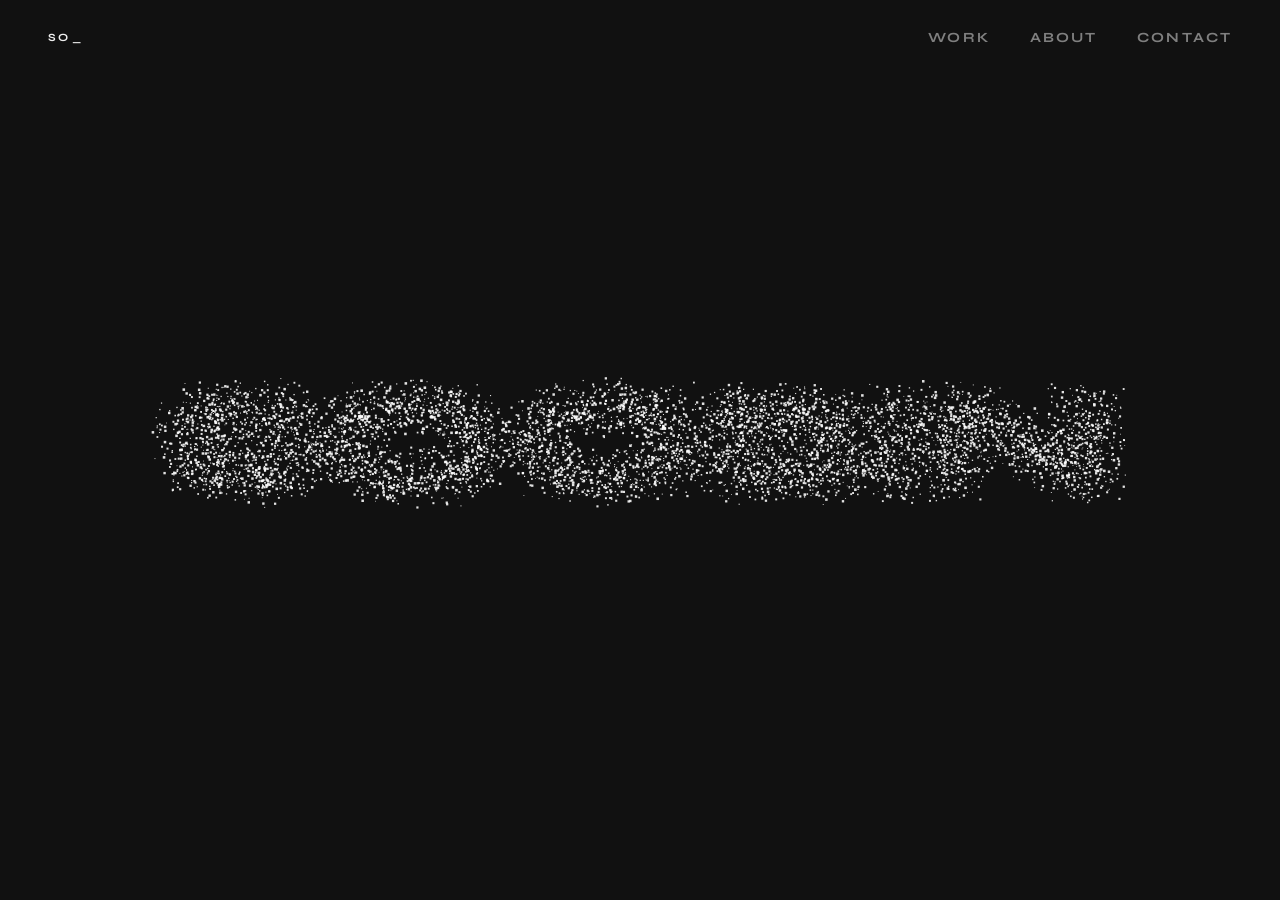
==== commit 001adae4: "Fix white flash: body inline bg + color-scheme dark meta" ====
--- a/index.html
+++ b/index.html
@@ -3,6 +3,7 @@
 <head>
   <meta charset="UTF-8">
   <meta name="viewport" content="width=device-width, initial-scale=1.0">
+  <meta name="color-scheme" content="dark">
   <title>SOOBIN — UX/UI Designer</title>
   <script>
     history.scrollRestoration = 'manual';
@@ -18,7 +19,7 @@
   <script src="https://cdnjs.cloudflare.com/ajax/libs/gsap/3.12.5/ScrollTrigger.min.js"></script>
   <script src="https://cdn.jsdelivr.net/npm/lenis@1.1.14/dist/lenis.min.js"></script>
 </head>
-<body class="antialiased bg-black">
+<body class="antialiased bg-black" style="background:#111">
 
   <!-- Fixed header: z-100 -->
   <header class="header" id="header">
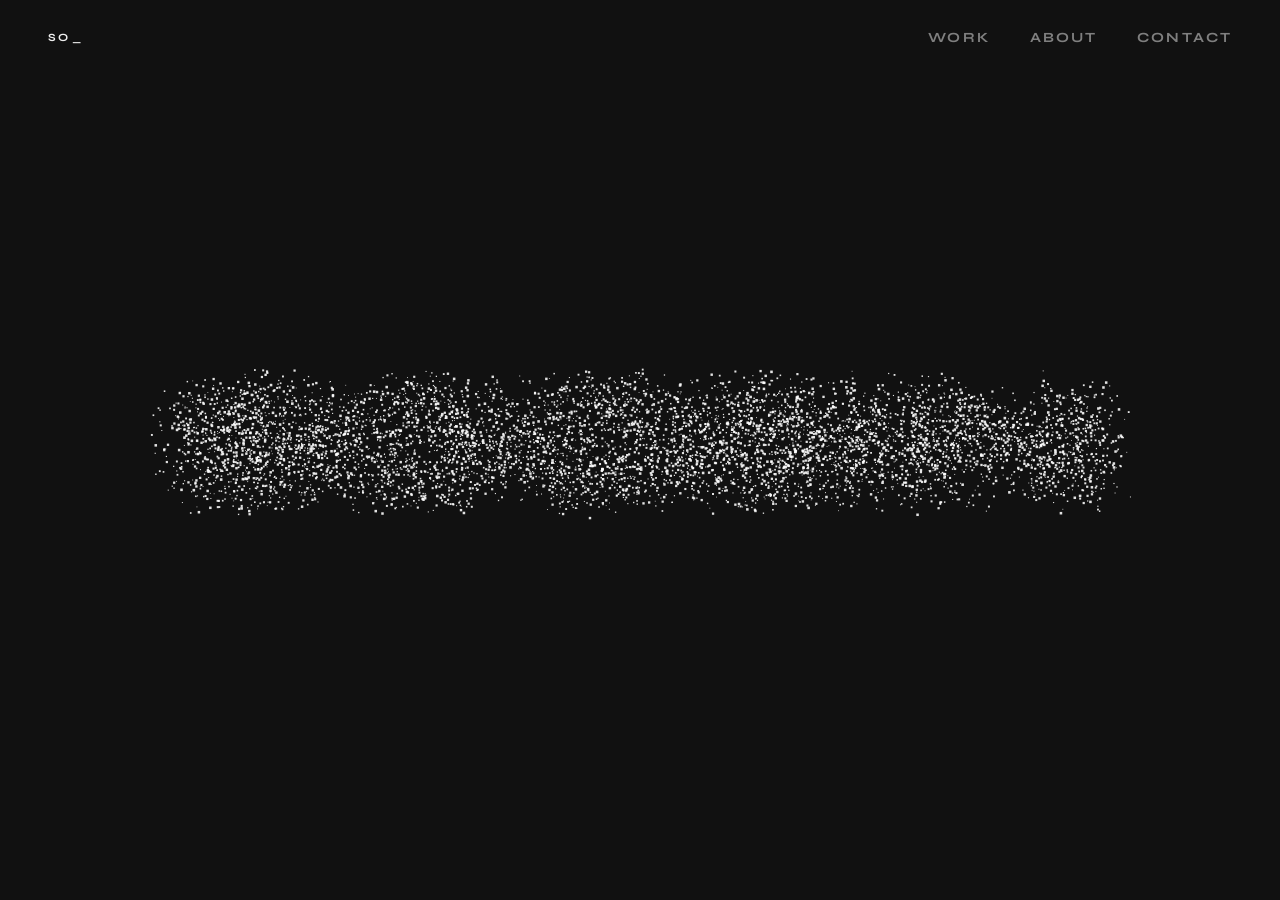
==== commit d4ceb488: "Add ODE case study sections: cover, project overview, brand naming, design system, responsive design" ====
--- a/index.html
+++ b/index.html
@@ -159,8 +159,8 @@
               </div>
             </div>
             <div class="work-media">
-              <img class="work-poster" src="images/ode-thumb.png" alt="" loading="lazy">
-              <video class="work-video" muted loop playsinline preload="none" src="images/ode-video.mp4"></video>
+              <img class="work-poster" src="images/ode/ode-thumb.png" alt="" loading="lazy">
+              <video class="work-video" muted loop playsinline preload="none" src="images/ode/ode-video.mp4"></video>
             </div>
           </a>
           <a class="work-item" href="#">
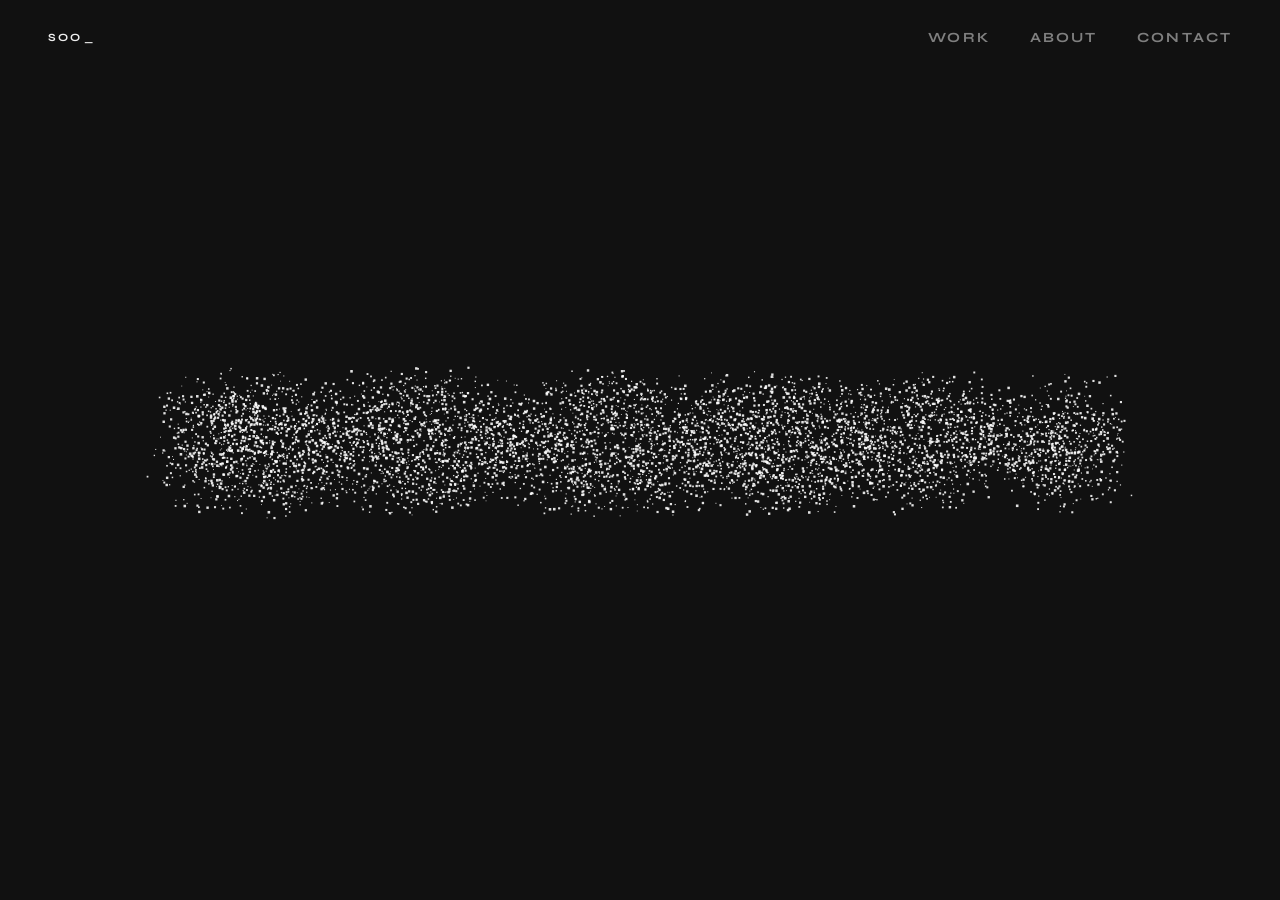
==== commit e2692017: "feat: sledding.html 기본 구조 및 에셋 추가 - sledding.html 히어로 영상, 눈 효과, frog 커서, B 대각선 애니메이션 적용 - frog3.png " ====
--- a/index.html
+++ b/index.html
@@ -163,16 +163,16 @@
               <video class="work-video" muted loop playsinline preload="none" src="images/ode/ode-video.mp4"></video>
             </div>
           </a>
-          <a class="work-item" href="#">
-            <div class="work-head">
-              <div class="work-meta">
-                <h3 class="work-title">Project Title</h3>
-                <div class="work-tagline"><span>UX/UI Design</span><i class="work-divider"></i><span>Redesign</span></div>
-              </div>
-            </div>
-            <div class="work-media">
-              <img class="work-poster" src="https://picsum.photos/seed/soobin2/800/450" alt="" loading="lazy">
-              <video class="work-video" muted loop playsinline preload="none"></video>
+          <a class="work-item" href="work/sledding.html">
+            <div class="work-head">
+              <div class="work-meta">
+                <h3 class="work-title">Sledding Game</h3>
+                <div class="work-tagline"><span>UX/UI Design</span><i class="work-divider"></i><span>Concept Design</span></div>
+              </div>
+            </div>
+            <div class="work-media">
+              <img class="work-poster" src="images/sledding/sledding-thumb.jpg" alt="Sledding Game" loading="lazy">
+              <video class="work-video" muted loop playsinline preload="none" src="images/sledding/sledding-hero.mp4"></video>
             </div>
           </a>
           <a class="work-item" href="#">
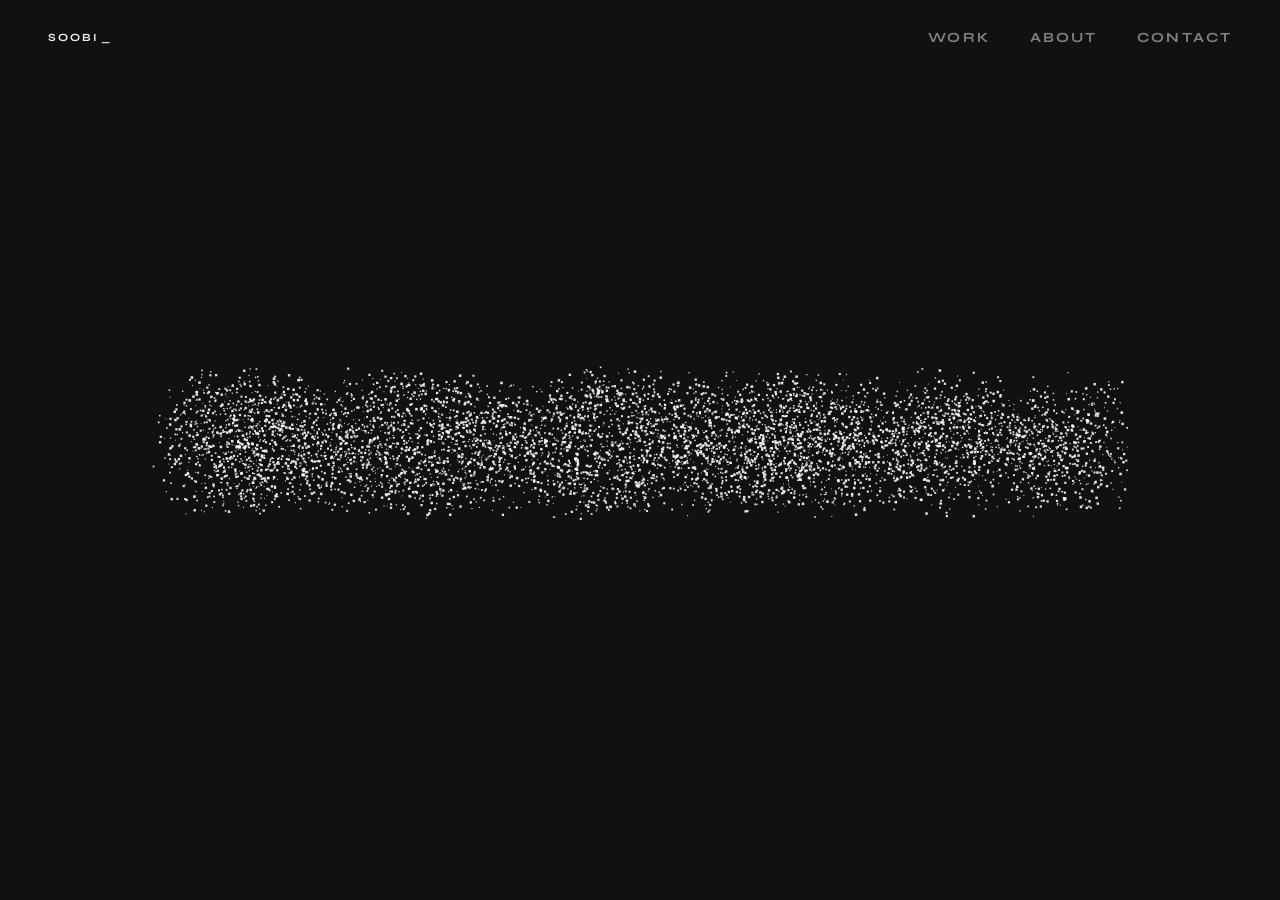
==== commit 98fdf60b: "Improve transitions, nav scroll, and section blending - Fix nav click (WORK/ABOUT) to pre-scroll pan" ====
--- a/index.html
+++ b/index.html
@@ -172,7 +172,7 @@
             </div>
             <div class="work-media">
               <img class="work-poster" src="images/sledding/sledding-thumb.jpg" alt="Sledding Game" loading="lazy">
-              <video class="work-video" muted loop playsinline preload="none" src="images/sledding/sledding-hero.mp4"></video>
+              <video class="work-video" muted loop playsinline preload="none" src="images/sledding/sledding.html-video.mp4"></video>
             </div>
           </a>
           <a class="work-item" href="#">
--- a/css/style.css
+++ b/css/style.css
@@ -275,7 +275,7 @@
 .about-me-columns {
   display: grid;
   grid-template-columns: 1fr 1fr;
-  gap: 56px;
+  gap: 160px;
   margin-top: 56px;
 }
 
